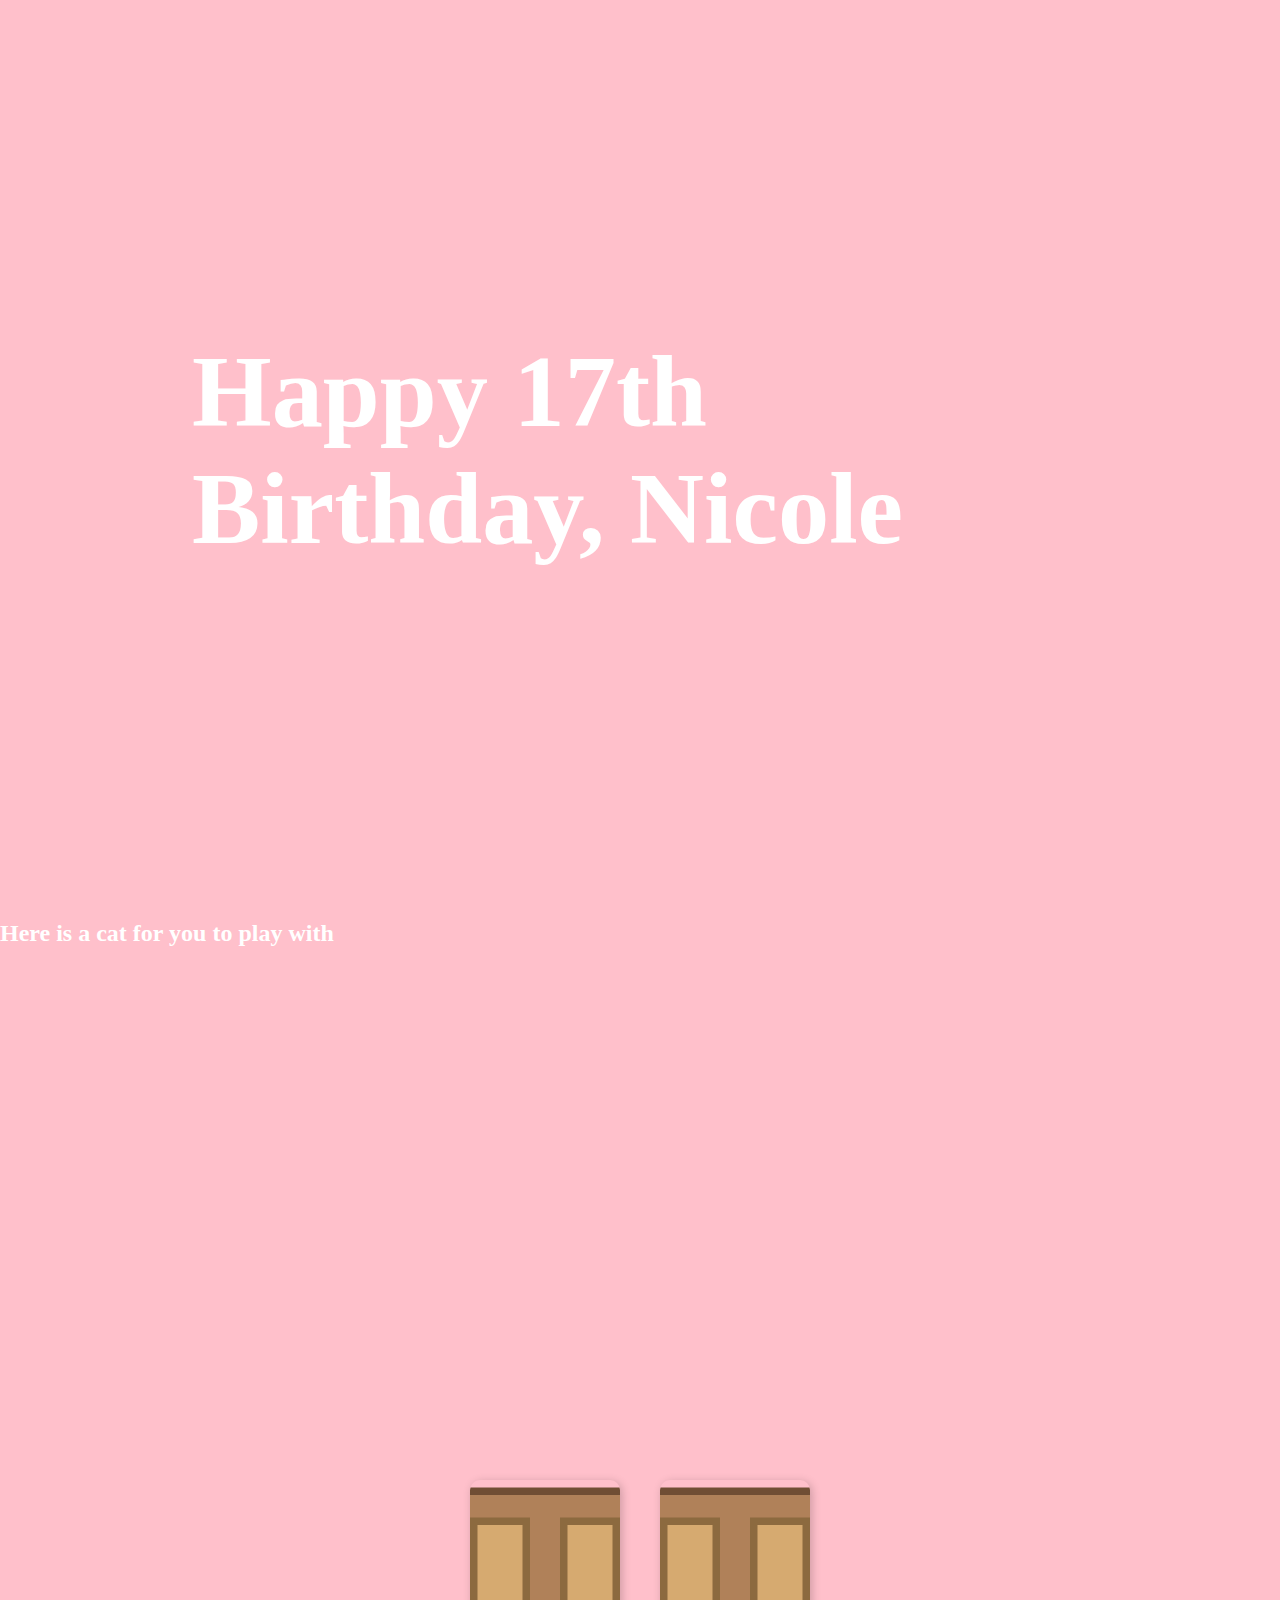
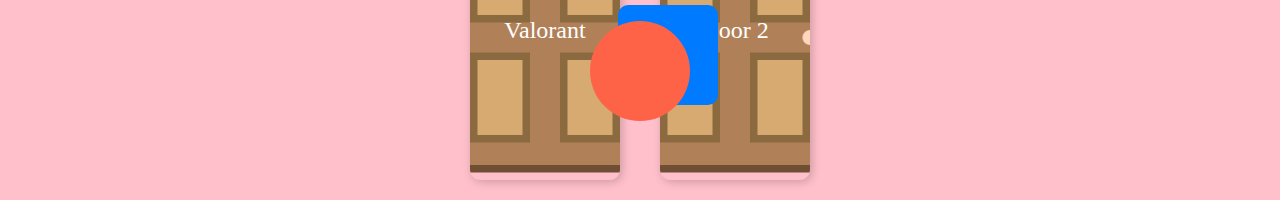
==== index.html @ 950b9514 "some fixes" ====
<!DOCTYPE html>
<html lang="en">
<head>
    <meta charset="UTF-8">
    <meta name="viewport" content="width=device-width, initial-scale=1.0">
    <title>Interactive Example</title>
    <link rel="stylesheet" href="styles.css">
</head>
<body>
    <!-- First Section -->
    <div id="left-side" class="side">
        <h2 class="title">Happy 17th Birthday, Nicole</h2>
    </div>

    <div id="right-side" class="side">
        <h2 class="title">Happy 18th Birthday, Nicole</h2>
    </div>

    <!-- Page 2 -->
    <div id="page2" class="page">
        <h2 class="title">Here is a cat for you to play with</h2>
        
        <!-- Draggable red circle (yarn) -->
        <div id="draggable" class="draggable"></div>
        
        <!-- Chasing blue box (cat) -->
        <div id="chaser" class="chaser"></div>
        
        <!-- Door Container -->
        <div class="door-container">
            <div class="door" id="door1">Valorant</div>
            <div class="door" id="door2">Door 2</div>
        </div>
    </div>
        
    <script src="index.js"></script>
    <script src="game.js"></script> 
</body>
</html>
---- styles.css ----
.side .title {
    color: rgb(207, 7, 181);
    font-family: "Lobster", cursive;
    font-size: 8vw;
    margin: 0px 15vw;
    width: 70vw;
}

.side {
    height: 100vh;
    width: 100vw;
    display: grid;
    place-items: center;
    overflow: hidden;
    position: absolute;
    top: 0;
    left: 0;
}

#left-side {
    background-color: pink;
    z-index: 3;
    transition: width 0.5s ease;
}

#right-side {
    background-color: white;
    z-index: 2;
    transition: width 0.5s ease;
}

#page2 {
    background-color: pink;
    width: 100vw;
    height: 100vh;
    position: absolute;
    top: 100vh; /* Positioned directly below the viewport */
    left: 0;
    z-index: 1;
}


#page2 .title {
    color: white
}

#left-side .title {
    color: white
}

#right-side .title {
    color: pink;
}

.draggable {
    width: 100px;
    height: 100px;
    background-color: #ff6347;
    position: absolute;
    top: 25%;
    left: 50%;
    transform: translate(-50%, -50%);
    cursor: grab;
    border-radius: 50%;
    z-index: 5; /* Ensure it's on top of other elements */
}

.chaser {
    width: 100px;
    height: 100px;
    background-color: #007bff;
    position: absolute;
    top: 20%;
    left: 20%;
    border-radius: 10px; /* Square shape with slight rounded corners */
    z-index: 1; /* Ensure it's above the background but below the circle */
}


/* Hole for entering page 3 */
.hole {
    width: 100px;
    height: 100px;
    background-color: black;
    position: absolute;
    bottom: 50px; /* Positioned near the bottom of page 2 */
    left: 50%; /* Centered horizontally */
    transform: translateX(-50%);
    border-radius: 50%;
    z-index: 2; /* Ensure it's above the background but below the cat */
}



/* Static target box on Page 3 */
.target {
    width: 150px;
    height: 150px;
    background-color: green;
    position: absolute;
    bottom: 50px; /* Positioned near the bottom of the page */
    right: 50px; /* Positioned near the right of the page */
    z-index: 1; /* Ensure it's above the background but below the cat */
    border-radius: 10px;
}

.door-container {
    display: flex;
    justify-content: center;
    align-items: flex-end; /* Align the doors to the bottom */
    gap: 40px; /* Increase the space between the doors */
    width: 100%; /* Make sure the container spans the full width */
    position: absolute; /* Position the container at the bottom */
    bottom: 20px; /* Space between the doors and the bottom of the screen */
}

.door {
    width: 150px;
    height: 300px;
    background-image: url('door.png'); /* Set the background image */
    background-size: cover; /* Ensure the image covers the entire door */
    background-position: center; /* Center the background image */
    color: white;
    display: flex;
    justify-content: center;
    align-items: center;
    border-radius: 10px;
    box-shadow: 2px 2px 10px rgba(0, 0, 0, 0.2);
    text-align: center;
    font-size: 24px;
    cursor: pointer;
    transition: transform 0.3s, box-shadow 0.3s;
}

.door:hover {
    transform: translateY(-5px);
    box-shadow: 2px 2px 15px rgba(0, 0, 0, 0.3);
}
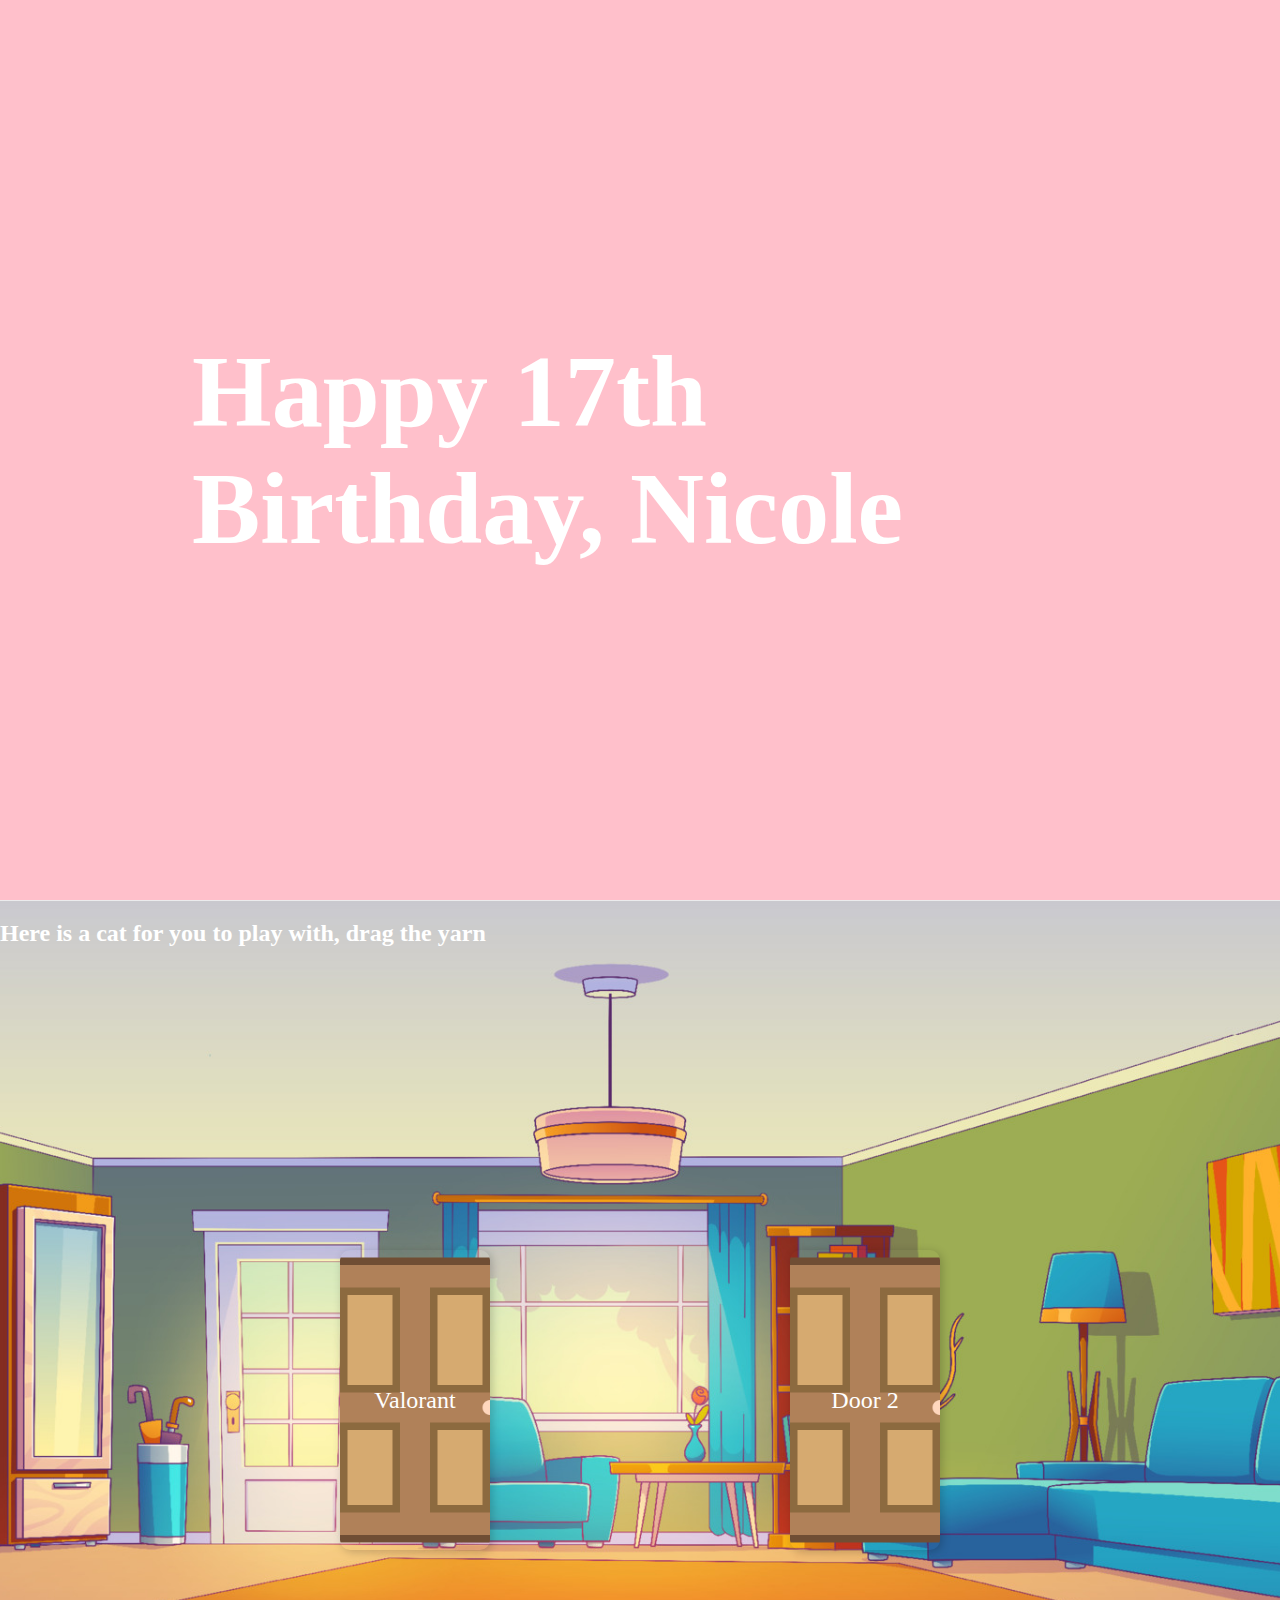
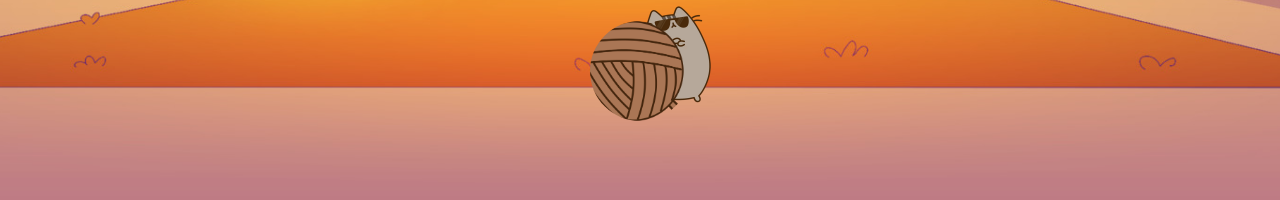
==== commit 09304ad9: "update" ====
--- a/index.html
+++ b/index.html
@@ -18,7 +18,7 @@
 
     <!-- Page 2 -->
     <div id="page2" class="page">
-        <h2 class="title">Here is a cat for you to play with</h2>
+        <h2 class="title">Here is a cat for you to play with, drag the yarn</h2>
         
         <!-- Draggable red circle (yarn) -->
         <div id="draggable" class="draggable"></div>
--- a/styles.css
+++ b/styles.css
@@ -30,22 +30,24 @@
 }
 
 #page2 {
-    background-color: pink;
     width: 100vw;
     height: 100vh;
     position: absolute;
     top: 100vh; /* Positioned directly below the viewport */
     left: 0;
     z-index: 1;
+    background-image: url('background.jpg'); /* Set the background image */
+    background-size: cover; /* Ensure the image covers the entire section */
+    background-position: center; /* Center the background image */
+    background-repeat: no-repeat; /* Prevent the image from repeating */
 }
 
-
 #page2 .title {
-    color: white
+    color: white;
 }
 
 #left-side .title {
-    color: white
+    color: white;
 }
 
 #right-side .title {
@@ -55,7 +57,9 @@
 .draggable {
     width: 100px;
     height: 100px;
-    background-color: #ff6347;
+    background-image: url('yarn.png'); /* Set the background image */
+    background-size: cover; /* Ensure the image covers the entire circle */
+    background-position: center; /* Center the background image */
     position: absolute;
     top: 25%;
     left: 50%;
@@ -68,14 +72,15 @@
 .chaser {
     width: 100px;
     height: 100px;
-    background-color: #007bff;
+    background-image: url('cat.png'); /* Set the background image */
+    background-size: cover; /* Ensure the image covers the entire box */
+    background-position: center; /* Center the background image */
     position: absolute;
     top: 20%;
     left: 20%;
     border-radius: 10px; /* Square shape with slight rounded corners */
     z-index: 1; /* Ensure it's above the background but below the circle */
 }
-
 
 /* Hole for entering page 3 */
 .hole {
@@ -89,8 +94,6 @@
     border-radius: 50%;
     z-index: 2; /* Ensure it's above the background but below the cat */
 }
-
-
 
 /* Static target box on Page 3 */
 .target {
@@ -108,10 +111,10 @@
     display: flex;
     justify-content: center;
     align-items: flex-end; /* Align the doors to the bottom */
-    gap: 40px; /* Increase the space between the doors */
+    gap: 300px; /* Increase the space between the doors */
     width: 100%; /* Make sure the container spans the full width */
     position: absolute; /* Position the container at the bottom */
-    bottom: 20px; /* Space between the doors and the bottom of the screen */
+    bottom: 250px; /* Space between the doors and the bottom of the screen */
 }
 
 .door {
@@ -135,4 +138,4 @@
 .door:hover {
     transform: translateY(-5px);
     box-shadow: 2px 2px 15px rgba(0, 0, 0, 0.3);
-}+}
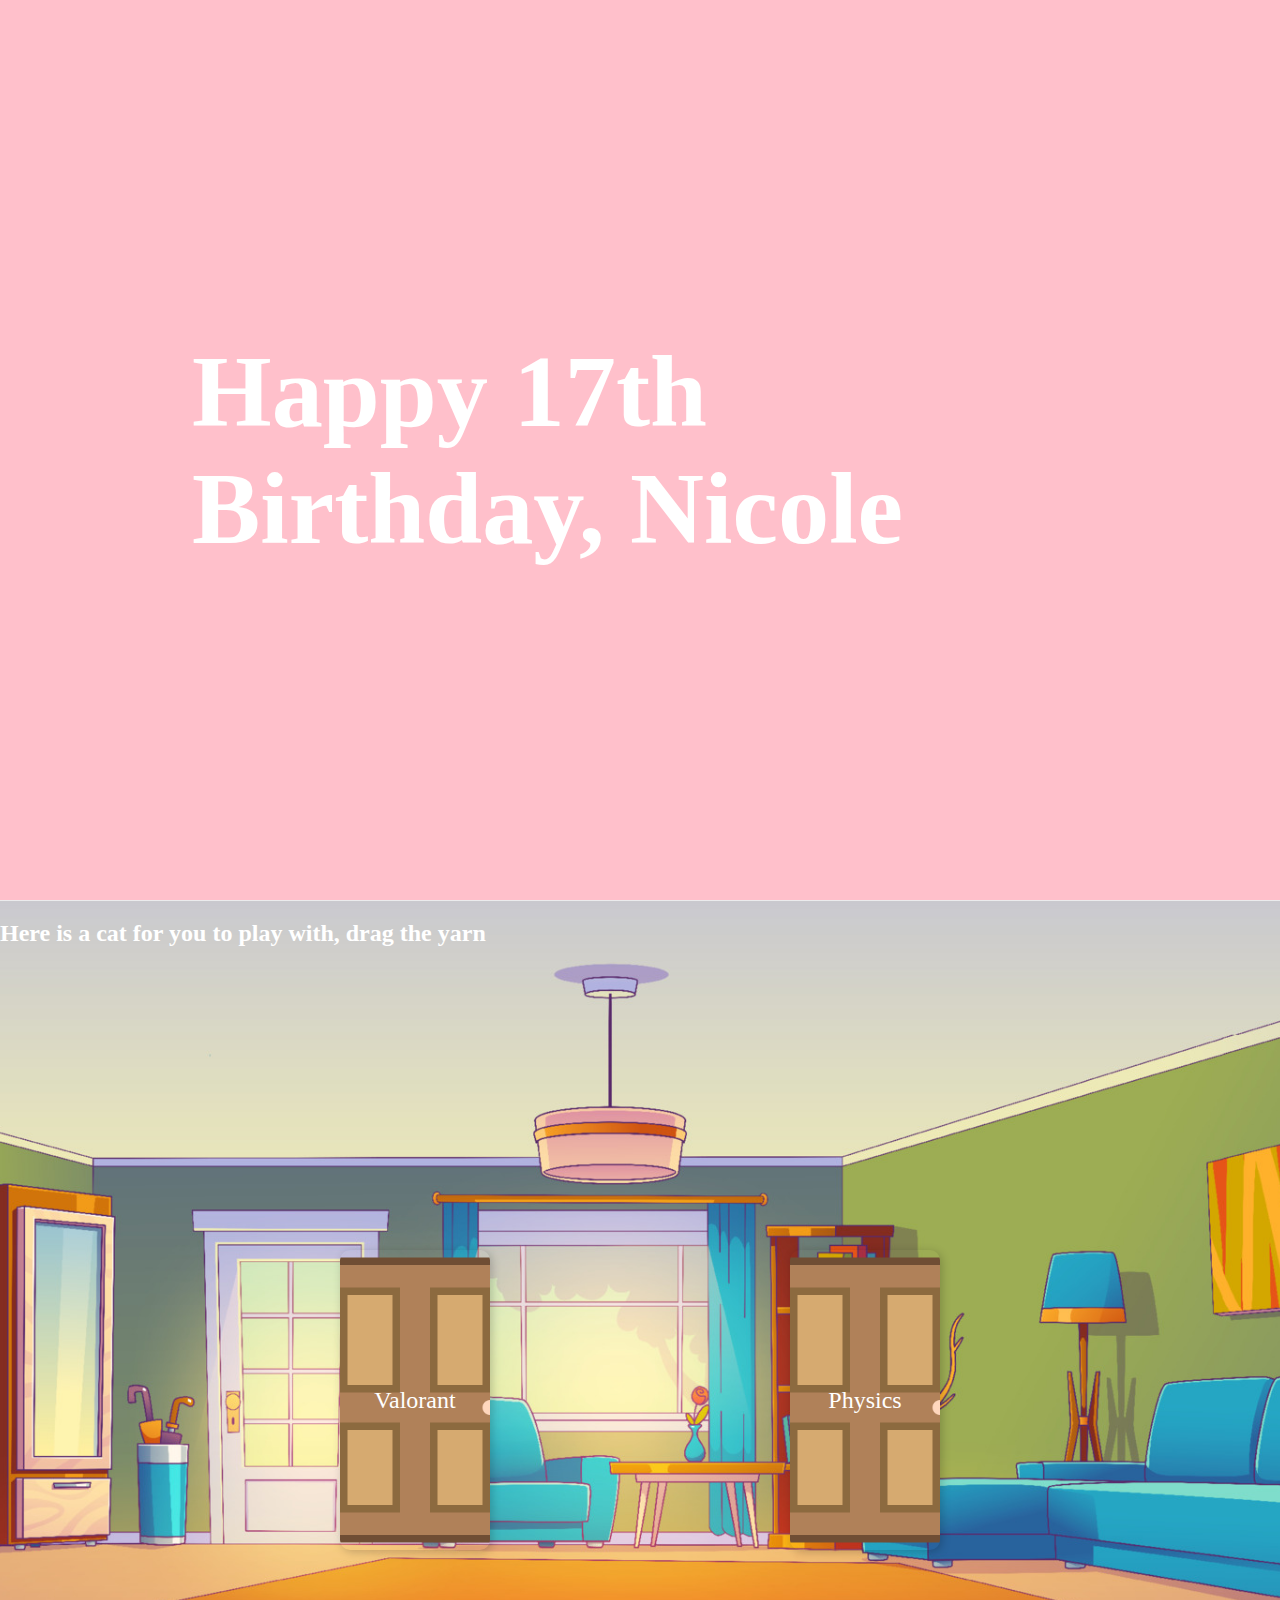
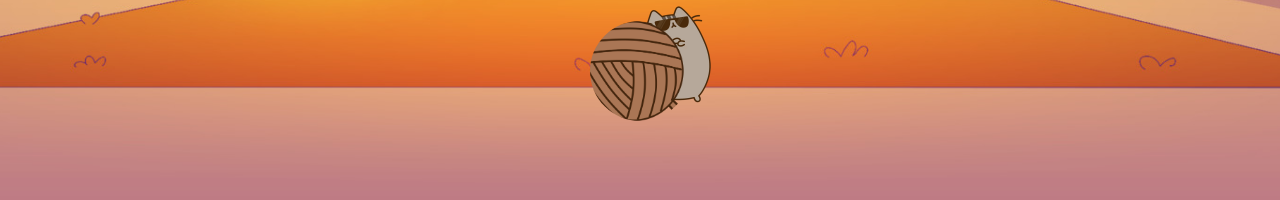
==== commit d6565d4c: "updated button" ====
--- a/index.html
+++ b/index.html
@@ -29,7 +29,7 @@
         <!-- Door Container -->
         <div class="door-container">
             <div class="door" id="door1">Valorant</div>
-            <div class="door" id="door2">Door 2</div>
+            <div class="door" id="door2">Physics</div>
         </div>
     </div>
         
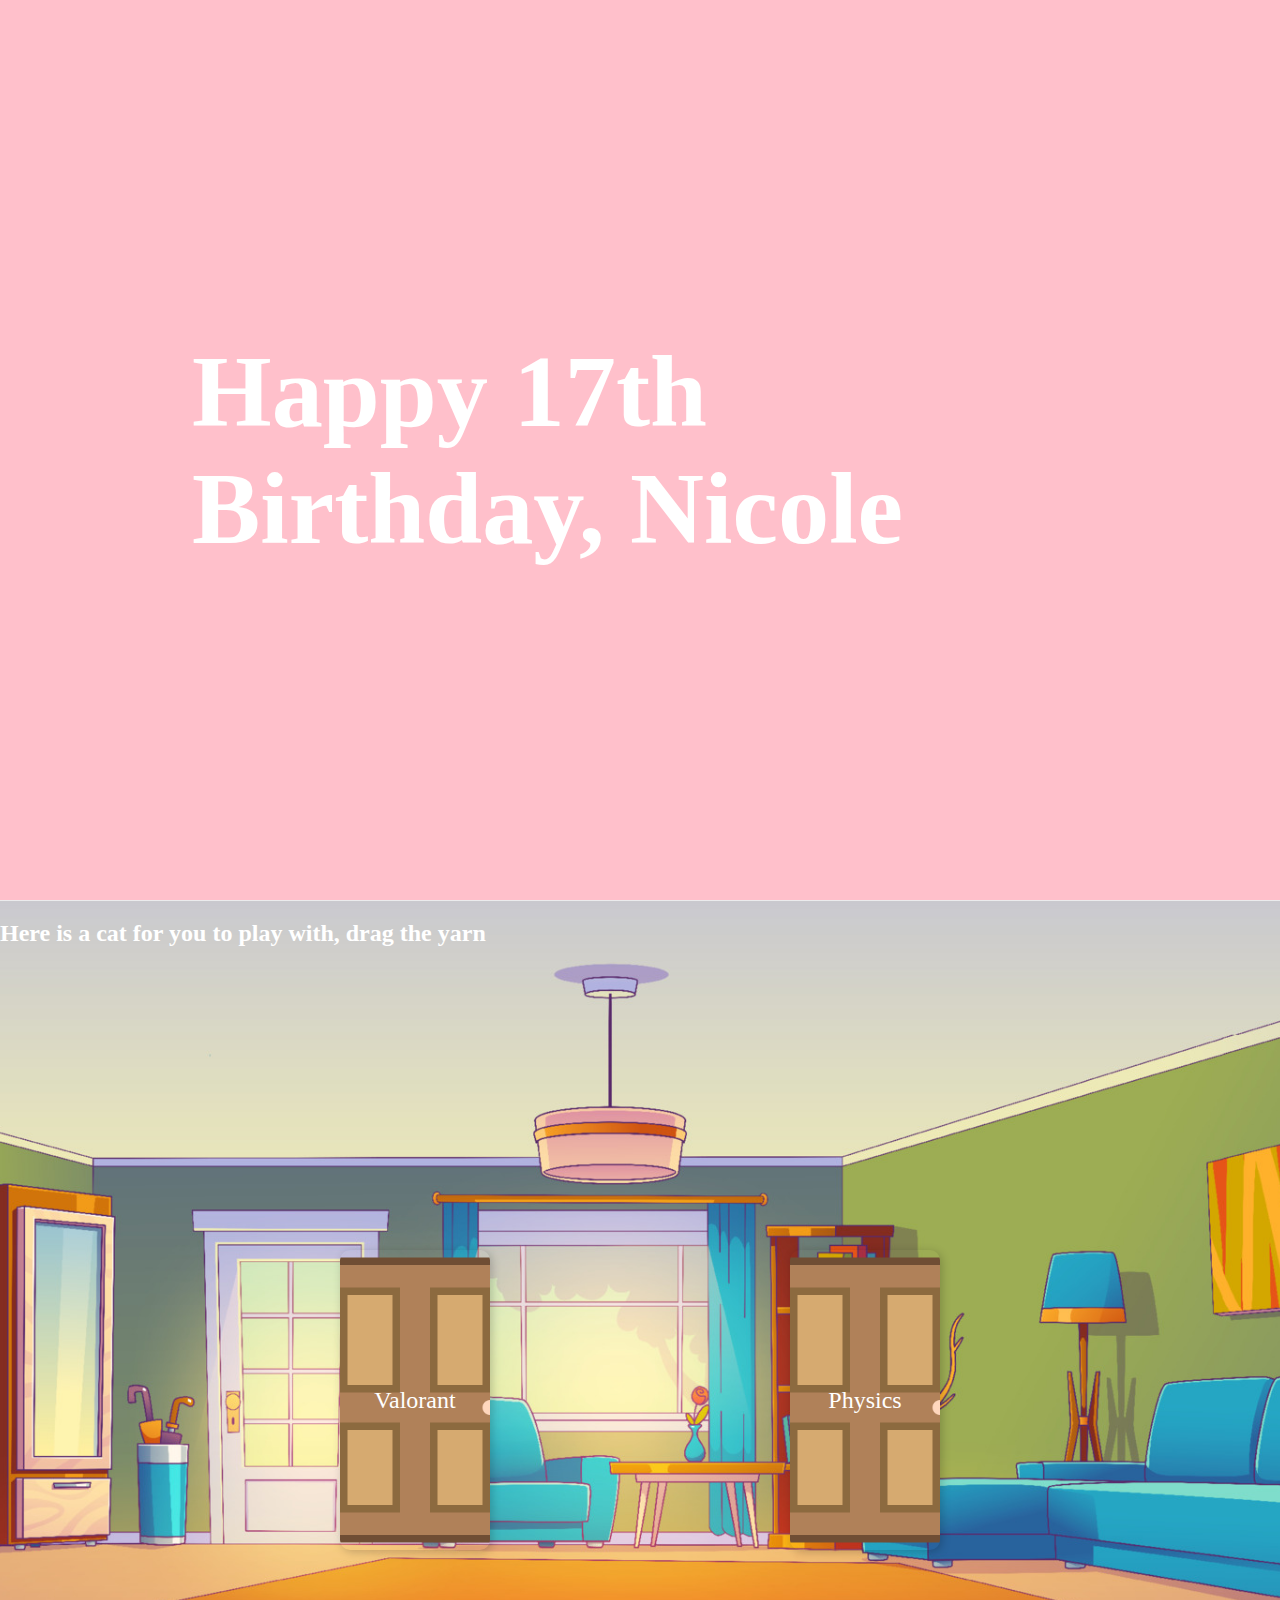
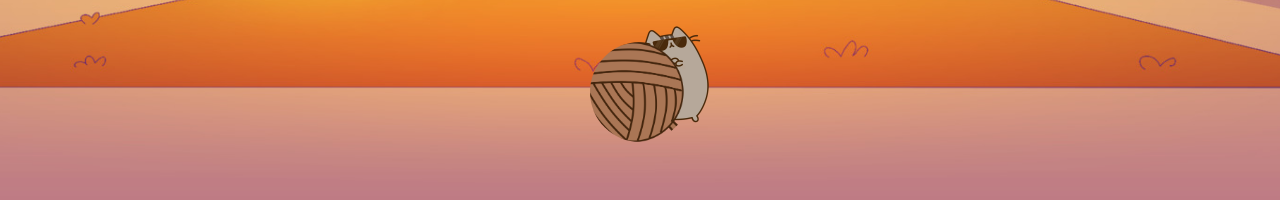
==== commit 167e8222: "cat rap" ====
--- a/index.html
+++ b/index.html
@@ -35,5 +35,6 @@
         
     <script src="index.js"></script>
     <script src="game.js"></script> 
+    <audio id="cat-audio" src="cat-rap.mp3" preload="auto"></audio>
 </body>
 </html>
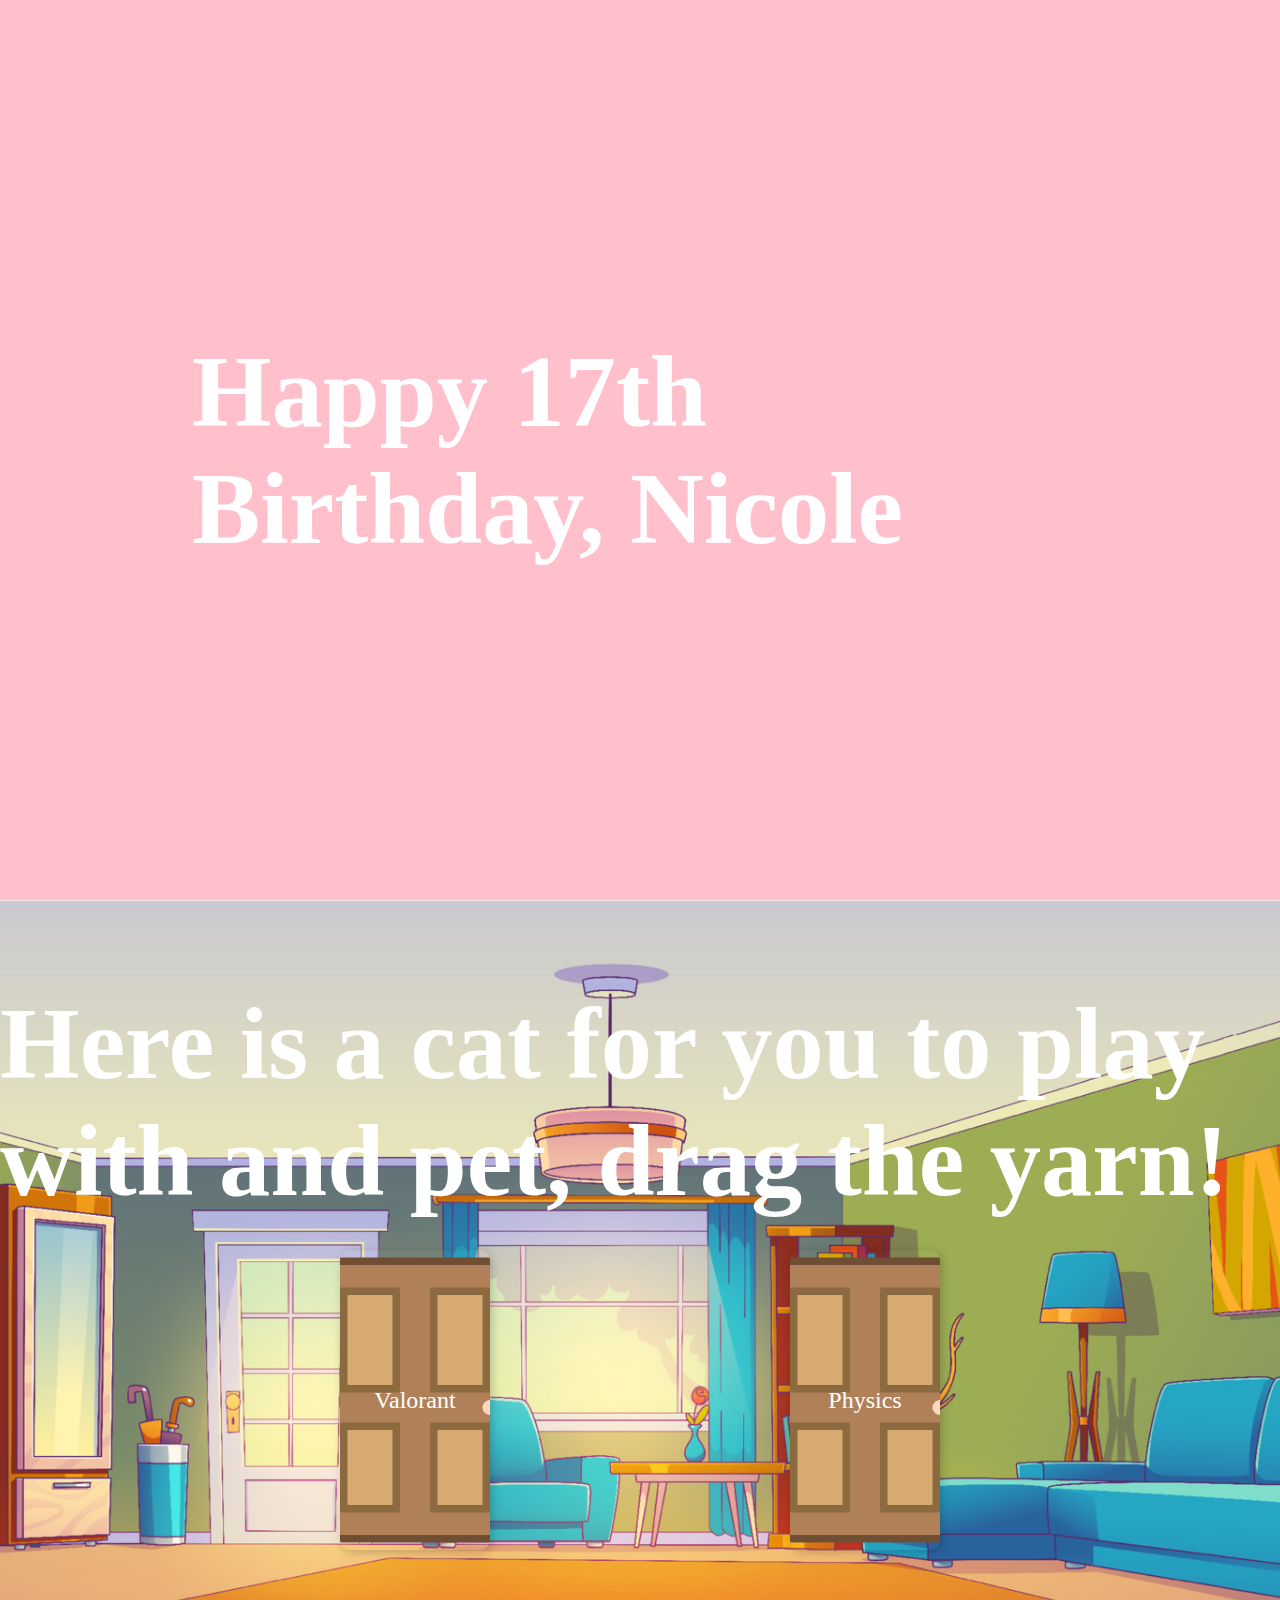
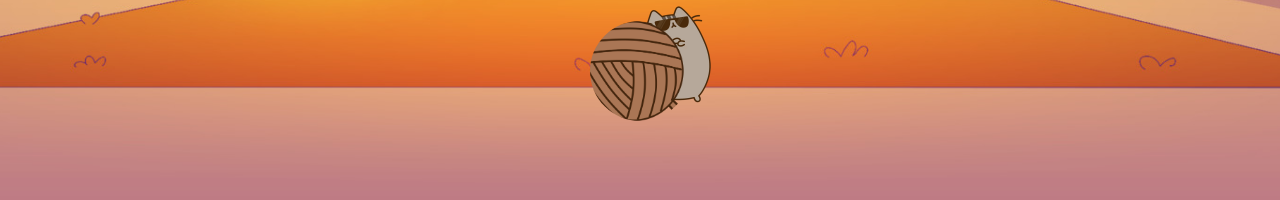
==== commit 3458207e: "tahdah" ====
--- a/index.html
+++ b/index.html
@@ -18,7 +18,7 @@
 
     <!-- Page 2 -->
     <div id="page2" class="page">
-        <h2 class="title">Here is a cat for you to play with, drag the yarn</h2>
+        <h2 class="title">Here is a cat for you to play with and pet, drag the yarn!</h2>
         
         <!-- Draggable red circle (yarn) -->
         <div id="draggable" class="draggable"></div>
--- a/styles.css
+++ b/styles.css
@@ -44,6 +44,7 @@
 
 #page2 .title {
     color: white;
+    font-size: 8vw;
 }
 
 #left-side .title {
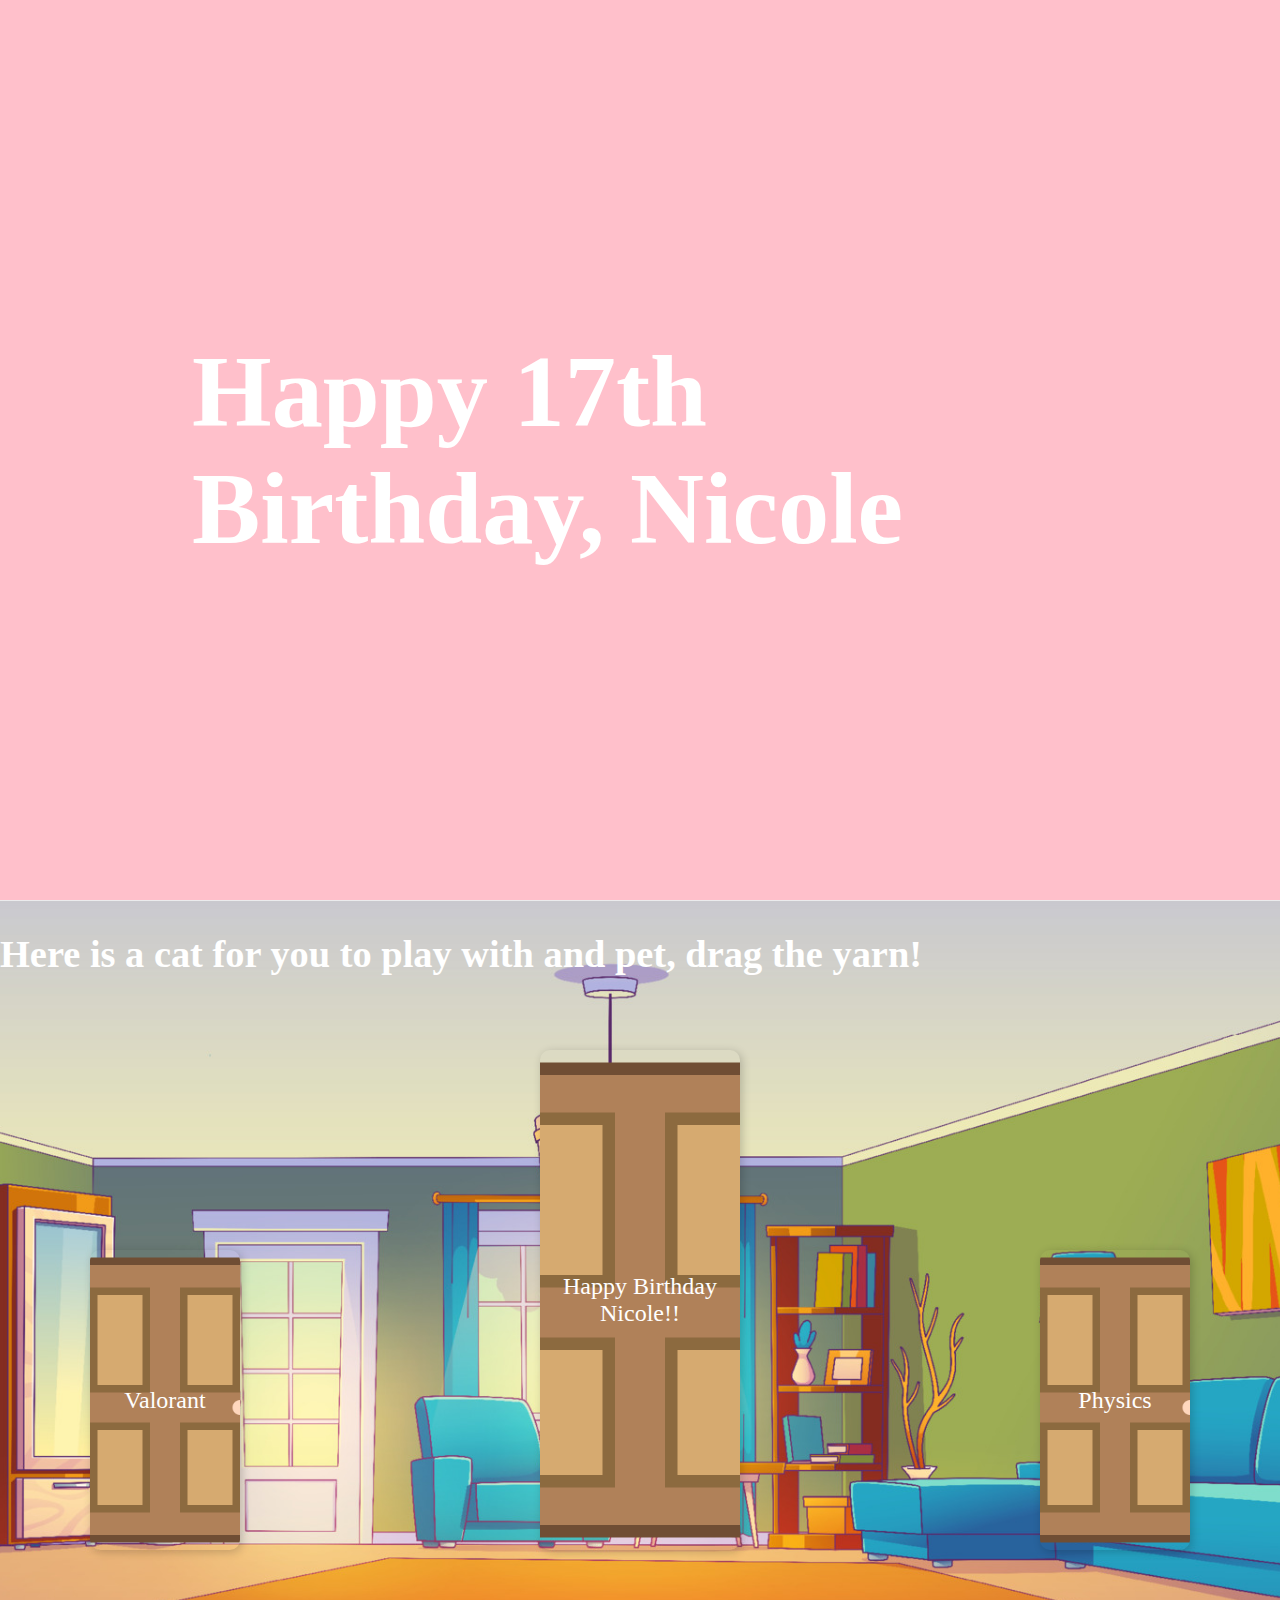
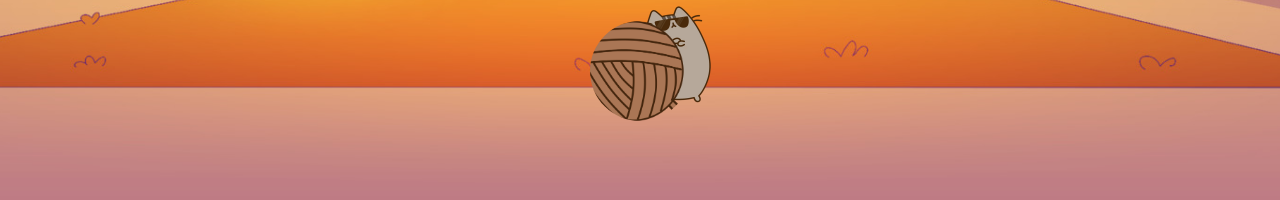
==== commit 4c990165: "birthday" ====
--- a/index.html
+++ b/index.html
@@ -31,6 +31,12 @@
             <div class="door" id="door1">Valorant</div>
             <div class="door" id="door2">Physics</div>
         </div>
+
+        <div class="birthday-container">
+            <div class="birthday" id="birthday1">Happy Birthday Nicole!!</div>
+            
+        </div>
+
     </div>
         
     <script src="index.js"></script>
--- a/styles.css
+++ b/styles.css
@@ -44,7 +44,7 @@
 
 #page2 .title {
     color: white;
-    font-size: 8vw;
+    font-size: 3vw;
 }
 
 #left-side .title {
@@ -112,7 +112,7 @@
     display: flex;
     justify-content: center;
     align-items: flex-end; /* Align the doors to the bottom */
-    gap: 300px; /* Increase the space between the doors */
+    gap: 800px; /* Increase the space between the doors */
     width: 100%; /* Make sure the container spans the full width */
     position: absolute; /* Position the container at the bottom */
     bottom: 250px; /* Space between the doors and the bottom of the screen */
@@ -140,3 +140,39 @@
     transform: translateY(-5px);
     box-shadow: 2px 2px 15px rgba(0, 0, 0, 0.3);
 }
+
+
+
+.birthday-container {
+    display: flex;
+    justify-content: center;
+    align-items: flex-end; /* Align the doors to the bottom */
+    gap: 300px; /* Increase the space between the doors */
+    width: 100%; /* Make sure the container spans the full width */
+    position: absolute; /* Position the container at the bottom */
+    bottom: 250px; /* Space between the doors and the bottom of the screen */
+}
+
+.birthday {
+    width: 200px;
+    height: 500px;
+    background-image: url('door.png'); /* Set the background image */
+    background-size: cover; /* Ensure the image covers the entire door */
+    background-position: center; /* Center the background image */
+    color: white;
+    display: flex;
+    justify-content: center;
+    align-items: center;
+    border-radius: 10px;
+    box-shadow: 2px 2px 10px rgba(0, 0, 0, 0.2);
+    text-align: center;
+    font-size: 24px;
+    cursor: pointer;
+    transition: transform 0.3s, box-shadow 0.3s;
+}
+
+.birthday:hover {
+    transform: translateY(-15px);
+    box-shadow: 2px 2px 15px rgba(0, 0, 0, 0.3);
+}
+
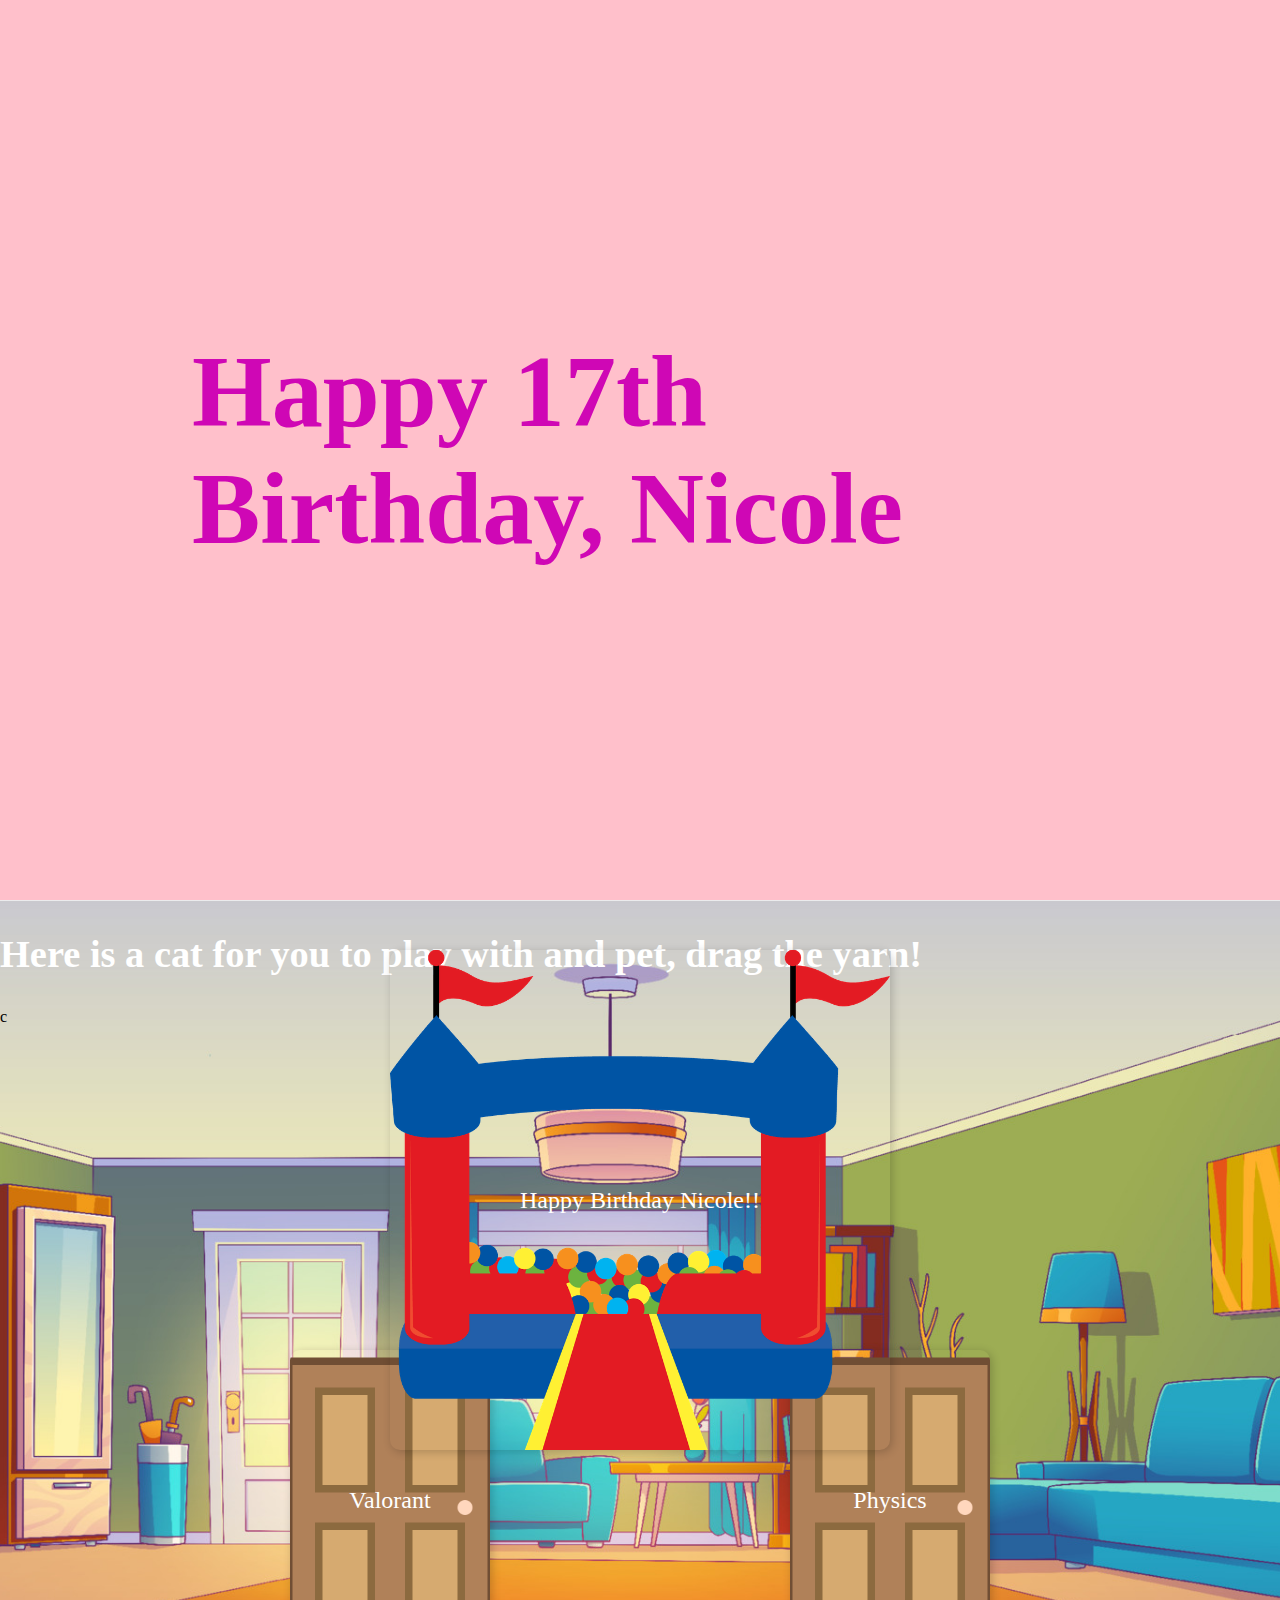
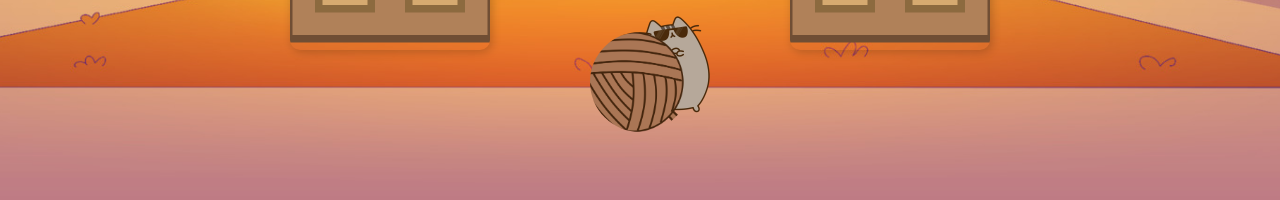
==== commit 14312705: "css fix" ====
--- a/index.html
+++ b/index.html
@@ -22,7 +22,7 @@
         
         <!-- Draggable red circle (yarn) -->
         <div id="draggable" class="draggable"></div>
-        
+        c
         <!-- Chasing blue box (cat) -->
         <div id="chaser" class="chaser"></div>
         
--- a/styles.css
+++ b/styles.css
@@ -47,14 +47,6 @@
     font-size: 3vw;
 }
 
-#left-side .title {
-    color: white;
-}
-
-#right-side .title {
-    color: pink;
-}
-
 .draggable {
     width: 100px;
     height: 100px;
@@ -83,43 +75,20 @@
     z-index: 1; /* Ensure it's above the background but below the circle */
 }
 
-/* Hole for entering page 3 */
-.hole {
-    width: 100px;
-    height: 100px;
-    background-color: black;
-    position: absolute;
-    bottom: 50px; /* Positioned near the bottom of page 2 */
-    left: 50%; /* Centered horizontally */
-    transform: translateX(-50%);
-    border-radius: 50%;
-    z-index: 2; /* Ensure it's above the background but below the cat */
-}
-
-/* Static target box on Page 3 */
-.target {
-    width: 150px;
-    height: 150px;
-    background-color: green;
-    position: absolute;
-    bottom: 50px; /* Positioned near the bottom of the page */
-    right: 50px; /* Positioned near the right of the page */
-    z-index: 1; /* Ensure it's above the background but below the cat */
-    border-radius: 10px;
-}
-
+/* Door Container */
 .door-container {
     display: flex;
     justify-content: center;
-    align-items: flex-end; /* Align the doors to the bottom */
-    gap: 800px; /* Increase the space between the doors */
-    width: 100%; /* Make sure the container spans the full width */
-    position: absolute; /* Position the container at the bottom */
-    bottom: 250px; /* Space between the doors and the bottom of the screen */
+    align-items: flex-end;
+    gap: 300px; /* Space between the doors */
+    width: 100%;
+    position: absolute;
+    bottom: 150px; /* Position the doors above the bottom */
+    z-index: 10; /* Ensure doors are above other content */
 }
 
 .door {
-    width: 150px;
+    width: 200px;
     height: 300px;
     background-image: url('door.png'); /* Set the background image */
     background-size: cover; /* Ensure the image covers the entire door */
@@ -141,23 +110,23 @@
     box-shadow: 2px 2px 15px rgba(0, 0, 0, 0.3);
 }
 
-
-
+/* Birthday Container */
 .birthday-container {
     display: flex;
     justify-content: center;
-    align-items: flex-end; /* Align the doors to the bottom */
-    gap: 300px; /* Increase the space between the doors */
-    width: 100%; /* Make sure the container spans the full width */
-    position: absolute; /* Position the container at the bottom */
-    bottom: 250px; /* Space between the doors and the bottom of the screen */
+    align-items: flex-end;
+    gap: 300px;
+    width: 100%;
+    position: absolute;
+    top: 50px; /* Position the birthday element near the top */
+    z-index: 15; /* Higher z-index to ensure both are clickable */
 }
 
 .birthday {
-    width: 200px;
+    width: 500px;
     height: 500px;
-    background-image: url('door.png'); /* Set the background image */
-    background-size: cover; /* Ensure the image covers the entire door */
+    background-image: url('birthday.png'); /* Set the background image */
+    background-size: cover; /* Ensure the image covers the entire element */
     background-position: center; /* Center the background image */
     color: white;
     display: flex;
@@ -175,4 +144,3 @@
     transform: translateY(-15px);
     box-shadow: 2px 2px 15px rgba(0, 0, 0, 0.3);
 }
-
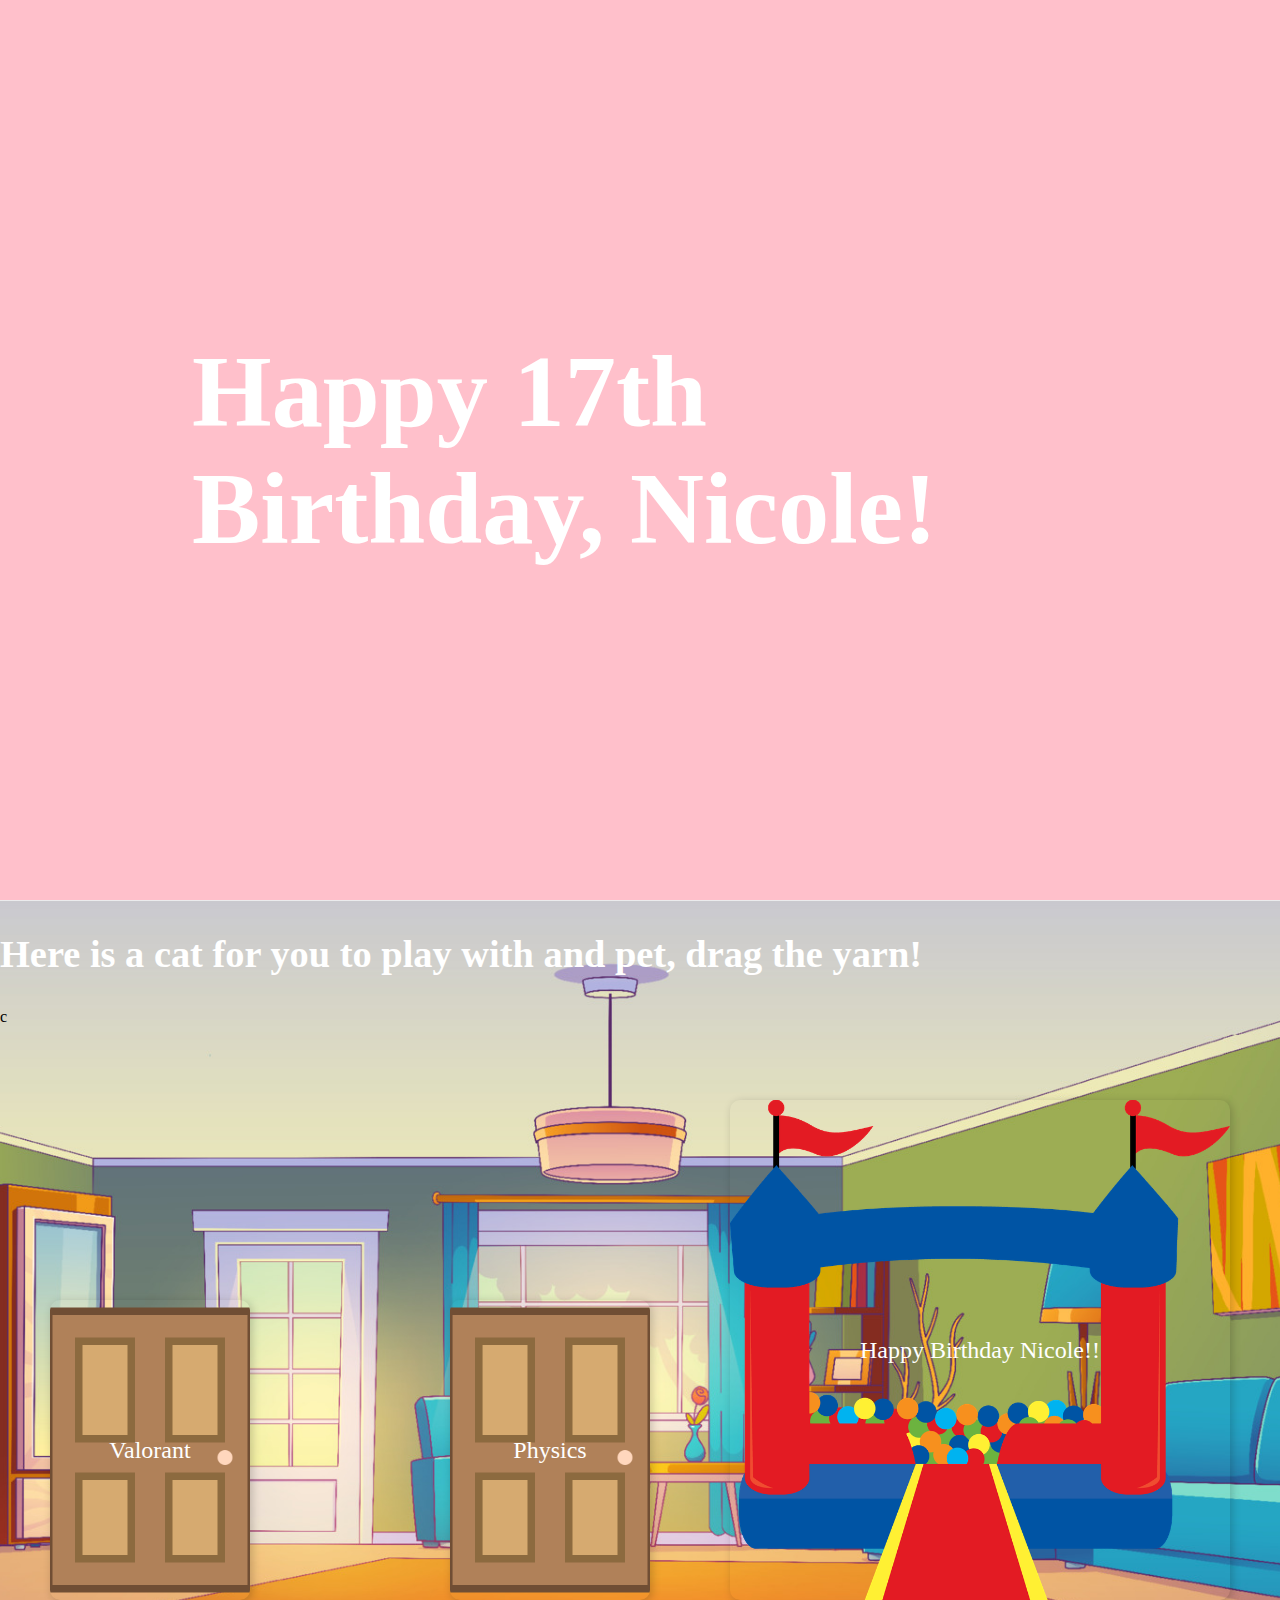
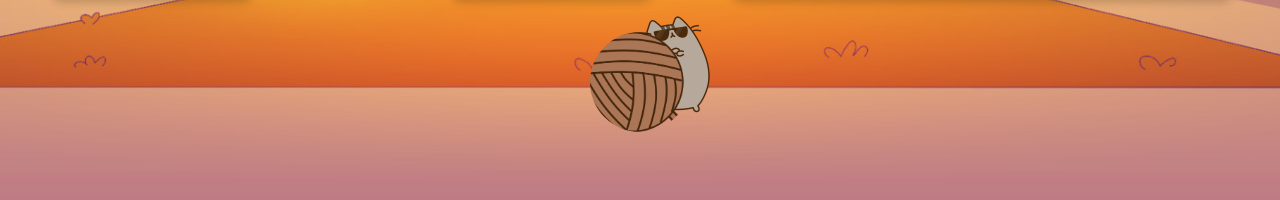
==== commit 3f72ce58: "kk done i think" ====
--- a/index.html
+++ b/index.html
@@ -9,11 +9,11 @@
 <body>
     <!-- First Section -->
     <div id="left-side" class="side">
-        <h2 class="title">Happy 17th Birthday, Nicole</h2>
+        <h2 class="title">Happy 17th Birthday, Nicole!</h2>
     </div>
 
     <div id="right-side" class="side">
-        <h2 class="title">Happy 18th Birthday, Nicole</h2>
+        <h2 class="title">Happy 18th Birthday, Nicole!</h2>
     </div>
 
     <!-- Page 2 -->
--- a/styles.css
+++ b/styles.css
@@ -44,7 +44,15 @@
 
 #page2 .title {
     color: white;
-    font-size: 3vw;
+    font-size: 3vw;  /* Keep the original text size */
+}
+
+#left-side .title {
+    color: white;
+}
+
+#right-side .title {
+    color: pink;
 }
 
 .draggable {
@@ -59,7 +67,7 @@
     transform: translate(-50%, -50%);
     cursor: grab;
     border-radius: 50%;
-    z-index: 5; /* Ensure it's on top of other elements */
+    z-index: 20; /* Ensure it's on top of other elements */
 }
 
 .chaser {
@@ -72,18 +80,18 @@
     top: 20%;
     left: 20%;
     border-radius: 10px; /* Square shape with slight rounded corners */
-    z-index: 1; /* Ensure it's above the background but below the circle */
+    z-index: 10; /* Ensure it's above the background but below the circle */
 }
 
 /* Door Container */
 .door-container {
     display: flex;
-    justify-content: center;
+    justify-content: flex-start; /* Align doors to the left */
     align-items: flex-end;
-    gap: 300px; /* Space between the doors */
-    width: 100%;
+    gap: 200px; /* 200px gap between the doors */
     position: absolute;
-    bottom: 150px; /* Position the doors above the bottom */
+    bottom: 200px; /* 200px from the bottom */
+    left: 50px; /* 50px from the left edge */
     z-index: 10; /* Ensure doors are above other content */
 }
 
@@ -100,9 +108,10 @@
     border-radius: 10px;
     box-shadow: 2px 2px 10px rgba(0, 0, 0, 0.2);
     text-align: center;
-    font-size: 24px;
+    font-size: 24px;  /* Keep the original font size inside the doors */
     cursor: pointer;
     transition: transform 0.3s, box-shadow 0.3s;
+    pointer-events: auto; /* Ensure pointer events are enabled */
 }
 
 .door:hover {
@@ -112,21 +121,17 @@
 
 /* Birthday Container */
 .birthday-container {
-    display: flex;
-    justify-content: center;
-    align-items: flex-end;
-    gap: 300px;
-    width: 100%;
     position: absolute;
-    top: 50px; /* Position the birthday element near the top */
-    z-index: 15; /* Higher z-index to ensure both are clickable */
+    bottom: 200px; /* 200px from the bottom */
+    right: 50px; /* 50px from the right edge */
+    z-index: 15; /* Higher z-index to ensure it's clickable */
 }
 
 .birthday {
     width: 500px;
     height: 500px;
     background-image: url('birthday.png'); /* Set the background image */
-    background-size: cover; /* Ensure the image covers the entire element */
+    background-size: cover; /* Ensure the image covers the entire door */
     background-position: center; /* Center the background image */
     color: white;
     display: flex;
@@ -135,9 +140,10 @@
     border-radius: 10px;
     box-shadow: 2px 2px 10px rgba(0, 0, 0, 0.2);
     text-align: center;
-    font-size: 24px;
+    font-size: 24px;  /* Keep the original font size inside the birthday element */
     cursor: pointer;
     transition: transform 0.3s, box-shadow 0.3s;
+    pointer-events: auto; /* Ensure pointer events are enabled */
 }
 
 .birthday:hover {
